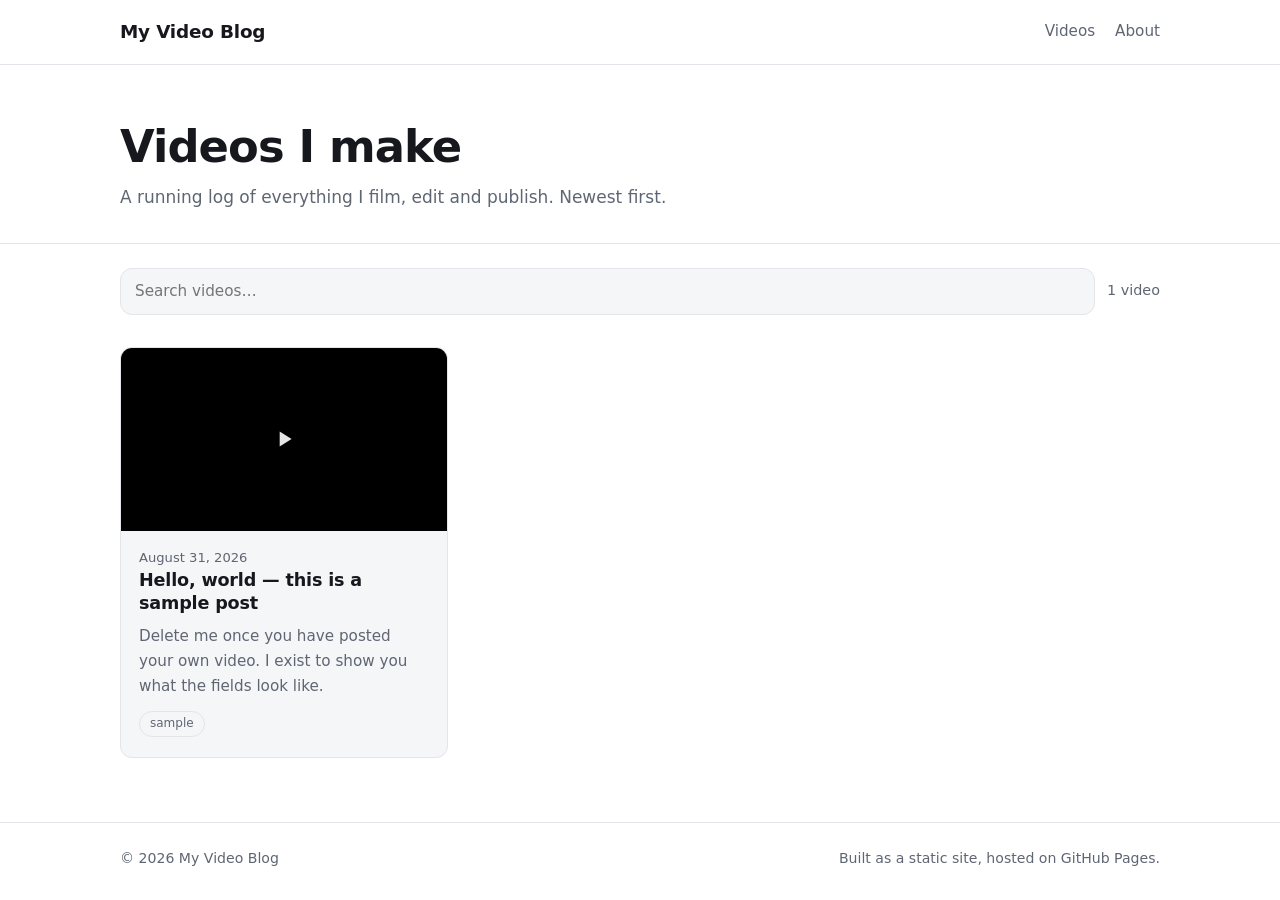
==== index.html @ c11ff7dd "Add static video blog site A dependency-free blog for publishing videos, ready to host on GitHub Pag" ====
<!doctype html>
<html lang="en">
<head>
<meta charset="utf-8">
<meta name="viewport" content="width=device-width, initial-scale=1">
<title>My Video Blog</title>
<meta name="description" content="Videos I make, collected in one place.">
<meta property="og:title" content="My Video Blog">
<meta property="og:description" content="Videos I make, collected in one place.">
<meta property="og:type" content="website">
<link rel="icon" href="assets/img/favicon.svg" type="image/svg+xml">
<link rel="stylesheet" href="assets/css/style.css">
</head>
<body>

<header class="site-header">
  <div class="wrap">
    <a class="brand" href="index.html">My Video Blog</a>
    <nav class="nav">
      <a href="index.html">Videos</a>
      <a href="about.html">About</a>
    </nav>
  </div>
</header>

<main>
  <section class="hero">
    <div class="wrap">
      <h1>Videos I make</h1>
      <p>A running log of everything I film, edit and publish. Newest first.</p>
    </div>
  </section>

  <div class="wrap">
    <div class="toolbar">
      <input id="search" type="search" placeholder="Search videos…" aria-label="Search videos">
      <span class="count" id="count"></span>
    </div>
    <ul class="grid" id="post-grid"></ul>
  </div>
</main>

<footer class="site-footer">
  <div class="wrap">
    <span>&copy; <span id="year"></span> My Video Blog</span>
    <span>Built as a static site, hosted on GitHub Pages.</span>
  </div>
</footer>

<script>window.SITE_TITLE = "My Video Blog";</script>
<script src="posts.js"></script>
<script src="assets/js/app.js"></script>
</body>
</html>
---- assets/css/style.css ----
/* ---------- theme ---------- */
:root {
  --bg:        #0e0f13;
  --bg-soft:   #16181f;
  --line:      #262a35;
  --text:      #e7e9ee;
  --muted:     #9aa1b1;
  --accent:    #6ea8fe;
  --radius:    12px;
  --maxw:      1080px;
  --font:      system-ui, -apple-system, "Segoe UI", Roboto, Helvetica, Arial, sans-serif;
}

@media (prefers-color-scheme: light) {
  :root {
    --bg:      #ffffff;
    --bg-soft: #f5f6f8;
    --line:    #e3e5ea;
    --text:    #16181d;
    --muted:   #5f6673;
    --accent:  #1a63d8;
  }
}

* { box-sizing: border-box; }

html { scroll-behavior: smooth; }

body {
  margin: 0;
  background: var(--bg);
  color: var(--text);
  font-family: var(--font);
  font-size: 17px;
  line-height: 1.65;
  -webkit-font-smoothing: antialiased;
}

a { color: var(--accent); text-decoration: none; }
a:hover { text-decoration: underline; }

img { max-width: 100%; display: block; }

.wrap {
  width: 100%;
  max-width: var(--maxw);
  margin: 0 auto;
  padding: 0 20px;
}

/* ---------- header ---------- */
.site-header {
  border-bottom: 1px solid var(--line);
  background: var(--bg);
  position: sticky;
  top: 0;
  z-index: 10;
}

.site-header .wrap {
  display: flex;
  align-items: center;
  justify-content: space-between;
  gap: 16px;
  min-height: 64px;
  flex-wrap: wrap;
}

.brand {
  font-weight: 700;
  font-size: 1.15rem;
  letter-spacing: -0.01em;
  color: var(--text);
}
.brand:hover { text-decoration: none; color: var(--accent); }

.nav { display: flex; gap: 20px; font-size: 0.95rem; }
.nav a { color: var(--muted); }
.nav a:hover { color: var(--text); text-decoration: none; }

/* ---------- hero ---------- */
.hero {
  padding: 56px 0 32px;
  border-bottom: 1px solid var(--line);
}
.hero h1 {
  margin: 0 0 10px;
  font-size: clamp(1.9rem, 5vw, 2.8rem);
  line-height: 1.15;
  letter-spacing: -0.02em;
}
.hero p {
  margin: 0;
  color: var(--muted);
  max-width: 60ch;
}

/* ---------- search ---------- */
.toolbar {
  display: flex;
  gap: 12px;
  align-items: center;
  padding: 24px 0 4px;
  flex-wrap: wrap;
}
.toolbar input {
  flex: 1 1 240px;
  min-width: 0;
  padding: 10px 14px;
  border-radius: var(--radius);
  border: 1px solid var(--line);
  background: var(--bg-soft);
  color: var(--text);
  font: inherit;
  font-size: 0.95rem;
}
.toolbar input:focus {
  outline: 2px solid var(--accent);
  outline-offset: 1px;
}
.count { color: var(--muted); font-size: 0.9rem; }

/* ---------- post grid ---------- */
.grid {
  display: grid;
  grid-template-columns: repeat(auto-fill, minmax(300px, 1fr));
  gap: 28px;
  padding: 28px 0 64px;
  list-style: none;
  margin: 0;
}

.card {
  background: var(--bg-soft);
  border: 1px solid var(--line);
  border-radius: var(--radius);
  overflow: hidden;
  display: flex;
  flex-direction: column;
  transition: transform .15s ease, border-color .15s ease;
}
.card:hover { transform: translateY(-3px); border-color: var(--accent); }

.card .thumb {
  aspect-ratio: 16 / 9;
  background: #000 center/cover no-repeat;
  display: block;
  position: relative;
}
.card .thumb::after {
  content: "";
  position: absolute;
  inset: 0;
  margin: auto;
  width: 54px; height: 54px;
  border-radius: 50%;
  background: rgba(0,0,0,.55) url("data:image/svg+xml,%3Csvg xmlns='http://www.w3.org/2000/svg' viewBox='0 0 24 24' fill='white'%3E%3Cpath d='M8 5v14l11-7z'/%3E%3C/svg%3E") center/26px no-repeat;
  opacity: .9;
}

.card-body { padding: 16px 18px 20px; }
.card h2 {
  margin: 0 0 6px;
  font-size: 1.1rem;
  line-height: 1.35;
  letter-spacing: -0.01em;
}
.card h2 a { color: var(--text); }
.card h2 a:hover { color: var(--accent); text-decoration: none; }
.card p { margin: 8px 0 0; color: var(--muted); font-size: 0.95rem; }

.meta { color: var(--muted); font-size: 0.82rem; }

.tags { display: flex; gap: 6px; flex-wrap: wrap; margin-top: 12px; }
.tag {
  font-size: 0.75rem;
  color: var(--muted);
  border: 1px solid var(--line);
  border-radius: 999px;
  padding: 2px 10px;
}

/* ---------- single post ---------- */
.post { padding: 40px 0 80px; }
.post h1 {
  font-size: clamp(1.6rem, 4vw, 2.3rem);
  line-height: 1.2;
  letter-spacing: -0.02em;
  margin: 8px 0 10px;
}
.player {
  position: relative;
  aspect-ratio: 16 / 9;
  background: #000;
  border-radius: var(--radius);
  overflow: hidden;
  margin: 24px 0 28px;
}
.player iframe,
.player video {
  position: absolute;
  inset: 0;
  width: 100%;
  height: 100%;
  border: 0;
}
.post-body p { margin: 0 0 1.1em; }
.back { display: inline-block; margin-bottom: 8px; font-size: 0.9rem; }

/* ---------- misc ---------- */
.empty {
  padding: 56px 0 80px;
  color: var(--muted);
}
.empty code {
  background: var(--bg-soft);
  border: 1px solid var(--line);
  border-radius: 6px;
  padding: 1px 6px;
  font-size: 0.9em;
}

.prose { padding: 40px 0 80px; max-width: 68ch; }
.prose h1 { font-size: clamp(1.7rem, 4vw, 2.3rem); letter-spacing: -0.02em; margin-top: 0; }

.site-footer {
  border-top: 1px solid var(--line);
  padding: 24px 0;
  color: var(--muted);
  font-size: 0.88rem;
}
.site-footer .wrap {
  display: flex;
  justify-content: space-between;
  gap: 12px;
  flex-wrap: wrap;
}
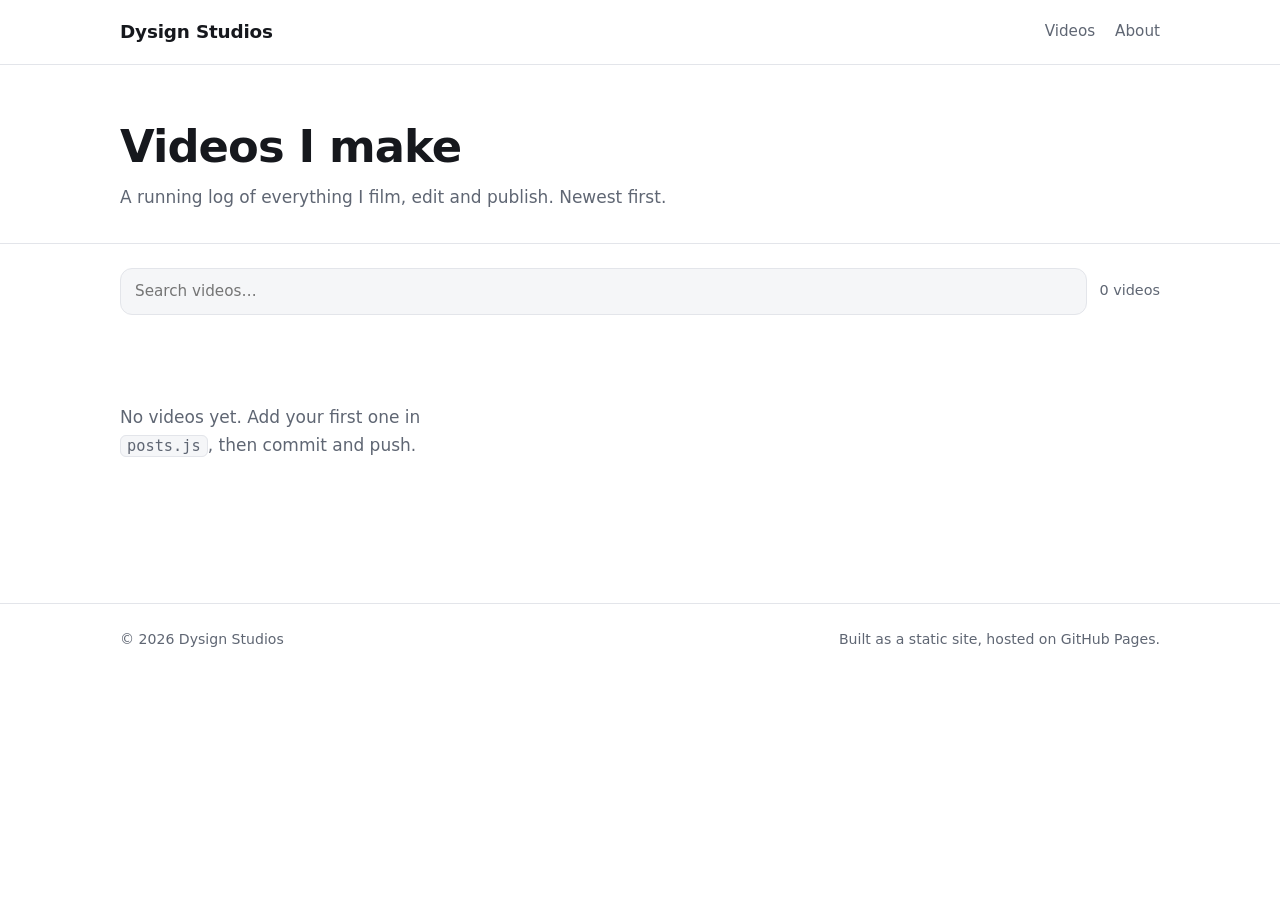
==== commit db07f23f: "Rename the site to Dysign Studios Updates the brand in the header and footer of every page, the page" ====
--- a/index.html
+++ b/index.html
@@ -3,9 +3,9 @@
 <head>
 <meta charset="utf-8">
 <meta name="viewport" content="width=device-width, initial-scale=1">
-<title>My Video Blog</title>
+<title>Dysign Studios</title>
 <meta name="description" content="Videos I make, collected in one place.">
-<meta property="og:title" content="My Video Blog">
+<meta property="og:title" content="Dysign Studios">
 <meta property="og:description" content="Videos I make, collected in one place.">
 <meta property="og:type" content="website">
 <link rel="icon" href="assets/img/favicon.svg" type="image/svg+xml">
@@ -15,7 +15,7 @@
 
 <header class="site-header">
   <div class="wrap">
-    <a class="brand" href="index.html">My Video Blog</a>
+    <a class="brand" href="index.html">Dysign Studios</a>
     <nav class="nav">
       <a href="index.html">Videos</a>
       <a href="about.html">About</a>
@@ -42,12 +42,12 @@
 
 <footer class="site-footer">
   <div class="wrap">
-    <span>&copy; <span id="year"></span> My Video Blog</span>
+    <span>&copy; <span id="year"></span> Dysign Studios</span>
     <span>Built as a static site, hosted on GitHub Pages.</span>
   </div>
 </footer>
 
-<script>window.SITE_TITLE = "My Video Blog";</script>
+<script>window.SITE_TITLE = "Dysign Studios";</script>
 <script src="posts.js"></script>
 <script src="assets/js/app.js"></script>
 </body>
